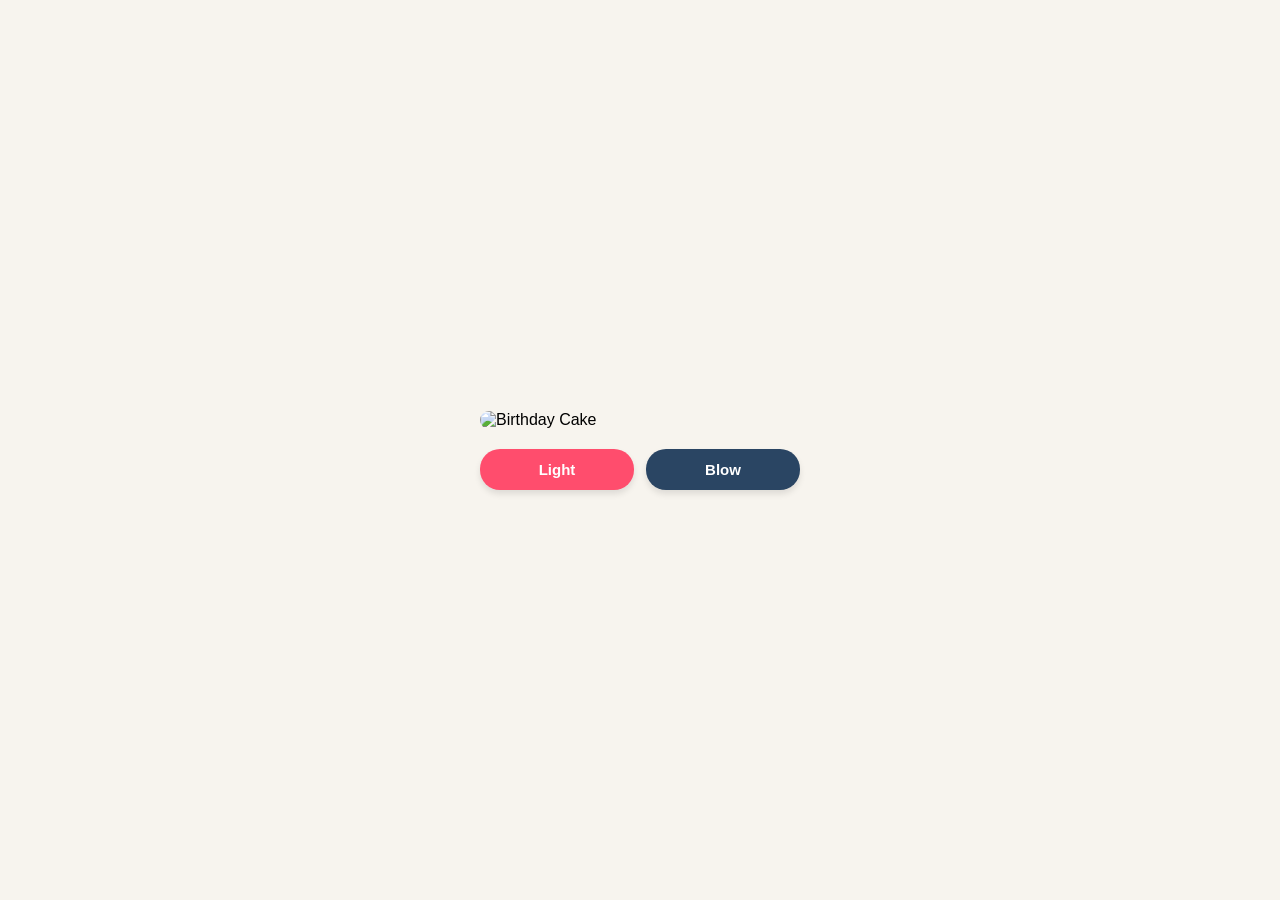
==== cake.html @ 05cda5c8 "Add files via upload" ====
<!DOCTYPE html>
<html lang="en">

<head>
    <meta charset="UTF-8">
    <meta name="viewport" content="width=device-width, initial-scale=1.0">
    <title>Interactive Birthday Cake</title>
    <style>
        body {
            display: flex;
            flex-direction: column;
            align-items: center;
            justify-content: center;
            min-height: 100vh;
            background-color: #f7f4ee;
            margin: 0;
            font-family: sans-serif;
        }

        /* Container for image overlay positioning */
        .cake-container {
            position: relative;
            width: 320px;
        }

        .cake-image {
            width: 100%;
            height: auto;
            display: block;
            border-radius: 12px;
        }

        /* Animated CSS Flame Layer */
        .flame {
            position: absolute;
            top: 4%;
            /* Moved up from 7.2% */
            left: 50.5%;
            /* Shifted right from 49.3% */
            transform: translateX(-50%);
            width: 14px;
            height: 22px;
            background: radial-gradient(ellipse at bottom, #ffe100 0%, #ff5d00 60%, transparent 100%);
            border-radius: 50% 50% 35% 35% / 60% 60% 40% 40%;
            opacity: 0;
            pointer-events: none;
            transition: opacity 0.3s ease;
            filter: drop-shadow(0 0 6px #ffae00);
        }

        /* Flame Flicker Animation */
        .flame.lit {
            opacity: 1;
            animation: flicker 0.1s infinite alternate;
        }

        @keyframes flicker {
            0% {
                transform: translateX(-50%) scale(1) rotate(-1deg);
            }

            100% {
                transform: translateX(-50%) scale(1.1, 1.05) rotate(1deg);
            }
        }

        /* Smoke effect when blown out */
        .smoke {
            position: absolute;
            top: 3.8%;
            /* Matched smoke position to flame tip */
            left: 50.5%;
            transform: translateX(-50%);
            width: 8px;
            height: 8px;
            background: rgba(180, 180, 180, 0.6);
            border-radius: 50%;
            opacity: 0;
            pointer-events: none;
        }

        .smoke.active {
            animation: puff 0.8s ease-out forwards;
        }

        @keyframes puff {
            0% {
                opacity: 0.8;
                transform: translateX(-50%) translateY(0) scale(1);
            }

            100% {
                opacity: 0;
                transform: translateX(-50%) translateY(-20px) scale(2.5);
            }
        }

        .controls {
            margin-top: 20px;
            width: 320px;
            /* Matches the cake container width */
            display: grid;
            grid-template-columns: 1fr 1fr;
            /* Two equal 50% columns */
            gap: 12px;
        }

        button {
            padding: 12px 0;
            font-size: 15px;
            font-weight: bold;
            border: none;
            border-radius: 20px;
            cursor: pointer;
            box-shadow: 0 4px 6px rgba(0, 0, 0, 0.1);
            transition: transform 0.1s, background-color 0.2s;
            text-align: center;
        }

        button:active {
            transform: scale(0.95);
        }

        #light-btn {
            background-color: #ff4d6d;
            color: white;
        }

        #blow-btn {
            background-color: rgba(42, 69, 99, 1);
            color: white;
        }

        #menu-btn {
            grid-column: 1 / -1;
            background-color: #b9f58d;
            color: black;
        }
    </style>
</head>

<body>

    <div class="cake-container">
        <!-- Replace src with your local image file path or web link -->
        <img src="images/cake.jpg" alt="Birthday Cake" class="cake-image">

        <!-- Dynamic Effects Layers -->
        <div class="flame" id="flame"></div>
        <div class="smoke" id="smoke"></div>
    </div>

    <div class="controls">
        <button id="light-btn" onclick="lightCandle()">Light</button>
        <button id="blow-btn" onclick="blowCandle()">Blow</button>
        <button id="menu-btn" style="display: none;" onclick="goToMainMenu()">Main Menu</button>
    </div>

    <script>
        const flame = document.getElementById('flame');
        const smoke = document.getElementById('smoke');

        let shakeThreshold = 15; // Sensitivity: lower = easier to trigger, higher = harder
        let lastX = 0, lastY = 0, lastZ = 0;
        let permissionGranted = false;

        function blowCandle() {
            if (flame.classList.contains('lit')) {
                flame.classList.remove('lit');

                // Trigger puff of smoke
                smoke.classList.remove('active');
                void smoke.offsetWidth; // Reset animation
                smoke.classList.add('active');

                // Show Main Menu button after candle goes off
                document.getElementById('menu-btn').style.display = 'inline-block';
            }
        }

        function lightCandle() {
            flame.classList.add('lit');
            smoke.classList.remove('active');

            // Hide Main Menu button when candle is lit again
            document.getElementById('menu-btn').style.display = 'none';

            // Request iOS motion sensor permission on first interaction
            requestMotionPermission();
        }

        function goToMainMenu() {
            // Replace 'index.html' with your main menu URL or page path
            window.location.href = 'home.html';
        }

        // Request motion permission for iOS 13+ devices
        async function requestMotionPermission() {
            if (permissionGranted) return;

            if (typeof DeviceMotionEvent !== 'undefined' && typeof DeviceMotionEvent.requestPermission === 'function') {
                try {
                    const response = await DeviceMotionEvent.requestPermission();
                    if (response === 'granted') {
                        permissionGranted = true;
                        window.addEventListener('devicemotion', handleMotion);
                    }
                } catch (error) {
                    console.error('DeviceMotion permission denied or error:', error);
                }
            } else {
                // Non-iOS or older devices that don't require explicit permission
                window.addEventListener('devicemotion', handleMotion);
            }
        }

        // Detect shake movement
        function handleMotion(event) {
            const current = event.accelerationIncludingGravity;
            if (!current) return;

            const deltaX = Math.abs(current.x - lastX);
            const deltaY = Math.abs(current.y - lastY);
            const deltaZ = Math.abs(current.z - lastZ);

            // If movement on any axis exceeds threshold, blow out candle
            if (deltaX > shakeThreshold || deltaY > shakeThreshold || deltaZ > shakeThreshold) {
                blowCandle();
            }

            lastX = current.x;
            lastY = current.y;
            lastZ = current.z;
        }
    </script>
</body>

</html>
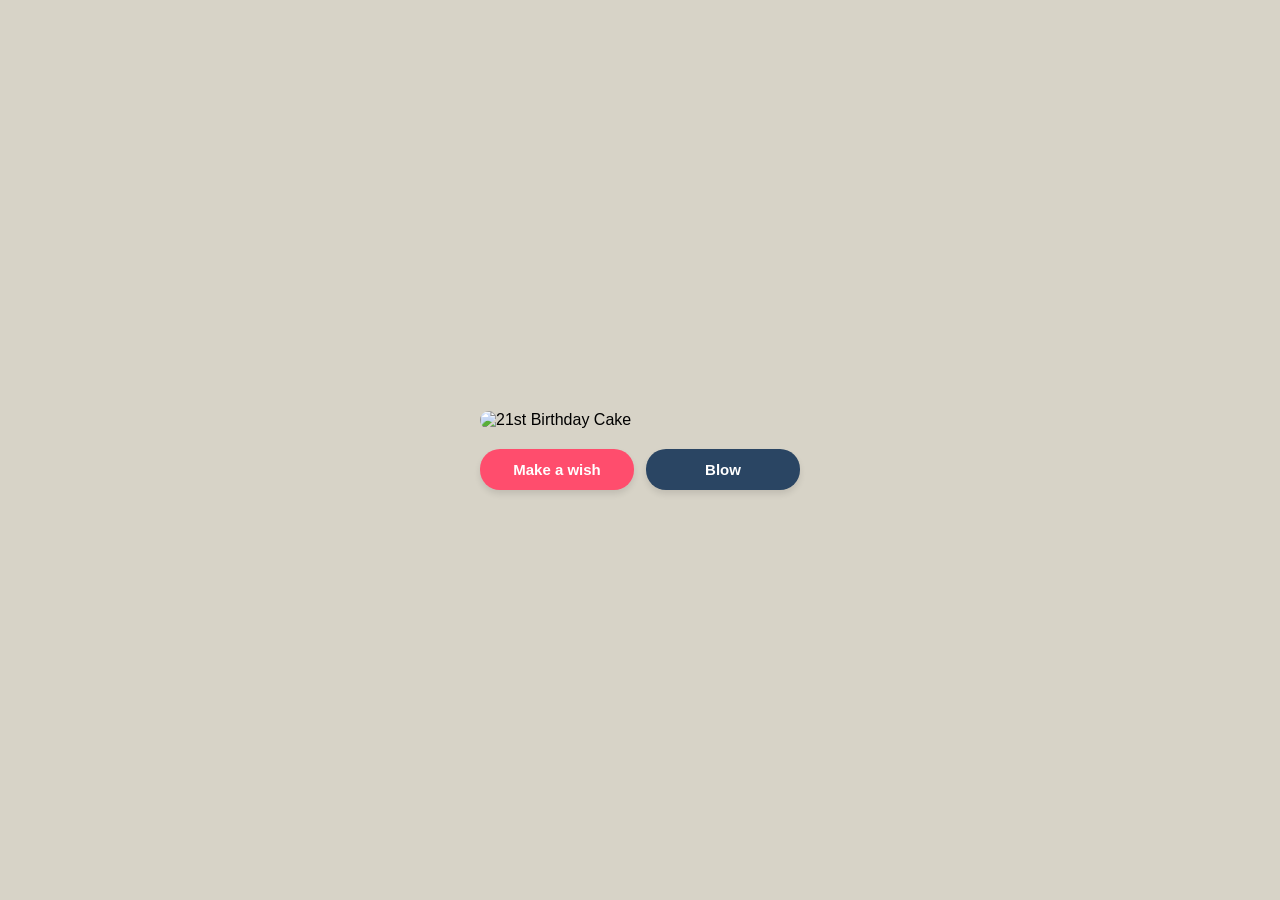
==== commit 066ad9b0: "Update cake.html" ====
--- a/cake.html
+++ b/cake.html
@@ -12,7 +12,7 @@
             align-items: center;
             justify-content: center;
             min-height: 100vh;
-            background-color: #f7f4ee;
+            background-color: rgba(215, 211, 199, 1);
             margin: 0;
             font-family: sans-serif;
         }
@@ -30,70 +30,7 @@
             border-radius: 12px;
         }
 
-        /* Animated CSS Flame Layer */
-        .flame {
-            position: absolute;
-            top: 4%;
-            /* Moved up from 7.2% */
-            left: 50.5%;
-            /* Shifted right from 49.3% */
-            transform: translateX(-50%);
-            width: 14px;
-            height: 22px;
-            background: radial-gradient(ellipse at bottom, #ffe100 0%, #ff5d00 60%, transparent 100%);
-            border-radius: 50% 50% 35% 35% / 60% 60% 40% 40%;
-            opacity: 0;
-            pointer-events: none;
-            transition: opacity 0.3s ease;
-            filter: drop-shadow(0 0 6px #ffae00);
-        }
-
-        /* Flame Flicker Animation */
-        .flame.lit {
-            opacity: 1;
-            animation: flicker 0.1s infinite alternate;
-        }
-
-        @keyframes flicker {
-            0% {
-                transform: translateX(-50%) scale(1) rotate(-1deg);
-            }
-
-            100% {
-                transform: translateX(-50%) scale(1.1, 1.05) rotate(1deg);
-            }
-        }
-
-        /* Smoke effect when blown out */
-        .smoke {
-            position: absolute;
-            top: 3.8%;
-            /* Matched smoke position to flame tip */
-            left: 50.5%;
-            transform: translateX(-50%);
-            width: 8px;
-            height: 8px;
-            background: rgba(180, 180, 180, 0.6);
-            border-radius: 50%;
-            opacity: 0;
-            pointer-events: none;
-        }
-
-        .smoke.active {
-            animation: puff 0.8s ease-out forwards;
-        }
-
-        @keyframes puff {
-            0% {
-                opacity: 0.8;
-                transform: translateX(-50%) translateY(0) scale(1);
-            }
-
-            100% {
-                opacity: 0;
-                transform: translateX(-50%) translateY(-20px) scale(2.5);
-            }
-        }
+        
 
         .controls {
             margin-top: 20px;
@@ -136,22 +73,107 @@
             background-color: #b9f58d;
             color: black;
         }
+
+        /* Base Flame Styling */
+        .flame {
+            position: absolute;
+            width: 12px;
+            height: 20px;
+            background: radial-gradient(ellipse at bottom, #ffe100 0%, #ff5d00 60%, transparent 100%);
+            border-radius: 50% 50% 35% 35% / 60% 60% 40% 40%;
+            opacity: 0;
+            pointer-events: none;
+            transition: opacity 0.3s ease;
+            filter: drop-shadow(0 0 6px #ffae00);
+        }
+
+        /* Flame over the "2" candle */
+        .flame-2 {
+            top: 34.5%;
+            left: 57.5%;
+            transform: translateX(-50%);
+        }
+
+        /* Flame over the "1" candle */
+        .flame-1 {
+            top: 34.8%;
+            left: 67.8%;
+            transform: translateX(-50%);
+        }
+
+        .flame.lit {
+            opacity: 1;
+            animation: flicker 0.1s infinite alternate;
+        }
+
+        @keyframes flicker {
+            0% {
+                transform: translateX(-50%) scale(1) rotate(-1deg);
+            }
+
+            100% {
+                transform: translateX(-50%) scale(1.1, 1.05) rotate(1deg);
+            }
+        }
+
+        /* Base Smoke Styling */
+        .smoke {
+            position: absolute;
+            width: 8px;
+            height: 8px;
+            background: rgba(180, 180, 180, 0.6);
+            border-radius: 50%;
+            opacity: 0;
+            pointer-events: none;
+        }
+
+        .smoke-2 {
+            top: 35.0%;
+            left: 57.5%;
+            transform: translateX(-50%);
+        }
+
+        .smoke-1 {
+            top: 35.3%;
+            left: 67.8%;
+            transform: translateX(-50%);
+        }
+
+        .smoke.active {
+            animation: puff 0.8s ease-out forwards;
+        }
+
+        @keyframes puff {
+            0% {
+                opacity: 0.8;
+                transform: translateX(-50%) translateY(0) scale(1);
+            }
+
+            100% {
+                opacity: 0;
+                transform: translateX(-50%) translateY(-20px) scale(2.5);
+            }
+        }
     </style>
 </head>
 
 <body>
 
     <div class="cake-container">
-        <!-- Replace src with your local image file path or web link -->
-        <img src="images/cake.jpg" alt="Birthday Cake" class="cake-image">
-
-        <!-- Dynamic Effects Layers -->
-        <div class="flame" id="flame"></div>
-        <div class="smoke" id="smoke"></div>
+        <!-- Replace with your new image path -->
+        <img src="images/cake1.jpg" alt="21st Birthday Cake" class="cake-image">
+
+        <!-- Flames for both candles -->
+        <div class="flame flame-2" id="flame1"></div>
+        <div class="flame flame-1" id="flame2"></div>
+
+        <!-- Smoke for both candles -->
+        <div class="smoke smoke-2" id="smoke1"></div>
+        <div class="smoke smoke-1" id="smoke2"></div>
     </div>
 
     <div class="controls">
-        <button id="light-btn" onclick="lightCandle()">Light</button>
+        <button id="light-btn" onclick="lightCandle()">Make a wish</button>
         <button id="blow-btn" onclick="blowCandle()">Blow</button>
         <button id="menu-btn" style="display: none;" onclick="goToMainMenu()">Main Menu</button>
     </div>
@@ -164,29 +186,32 @@
         let lastX = 0, lastY = 0, lastZ = 0;
         let permissionGranted = false;
 
+        function lightCandle() {
+            document.querySelectorAll('.flame').forEach(f => f.classList.add('lit'));
+            document.querySelectorAll('.smoke').forEach(s => s.classList.remove('active'));
+
+            // Hide Main Menu button when lit
+            document.getElementById('menu-btn').style.display = 'none';
+
+            // Request motion permission for iOS
+            requestMotionPermission();
+        }
+
         function blowCandle() {
-            if (flame.classList.contains('lit')) {
-                flame.classList.remove('lit');
-
-                // Trigger puff of smoke
-                smoke.classList.remove('active');
-                void smoke.offsetWidth; // Reset animation
-                smoke.classList.add('active');
-
-                // Show Main Menu button after candle goes off
+            const flames = document.querySelectorAll('.flame');
+            if (flames[0].classList.contains('lit')) {
+                flames.forEach(f => f.classList.remove('lit'));
+
+                // Trigger smoke for both candles
+                document.querySelectorAll('.smoke').forEach(s => {
+                    s.classList.remove('active');
+                    void s.offsetWidth; // Reset animation
+                    s.classList.add('active');
+                });
+
+                // Show Main Menu button
                 document.getElementById('menu-btn').style.display = 'inline-block';
             }
-        }
-
-        function lightCandle() {
-            flame.classList.add('lit');
-            smoke.classList.remove('active');
-
-            // Hide Main Menu button when candle is lit again
-            document.getElementById('menu-btn').style.display = 'none';
-
-            // Request iOS motion sensor permission on first interaction
-            requestMotionPermission();
         }
 
         function goToMainMenu() {
@@ -235,4 +260,4 @@
     </script>
 </body>
 
-</html>+</html>
